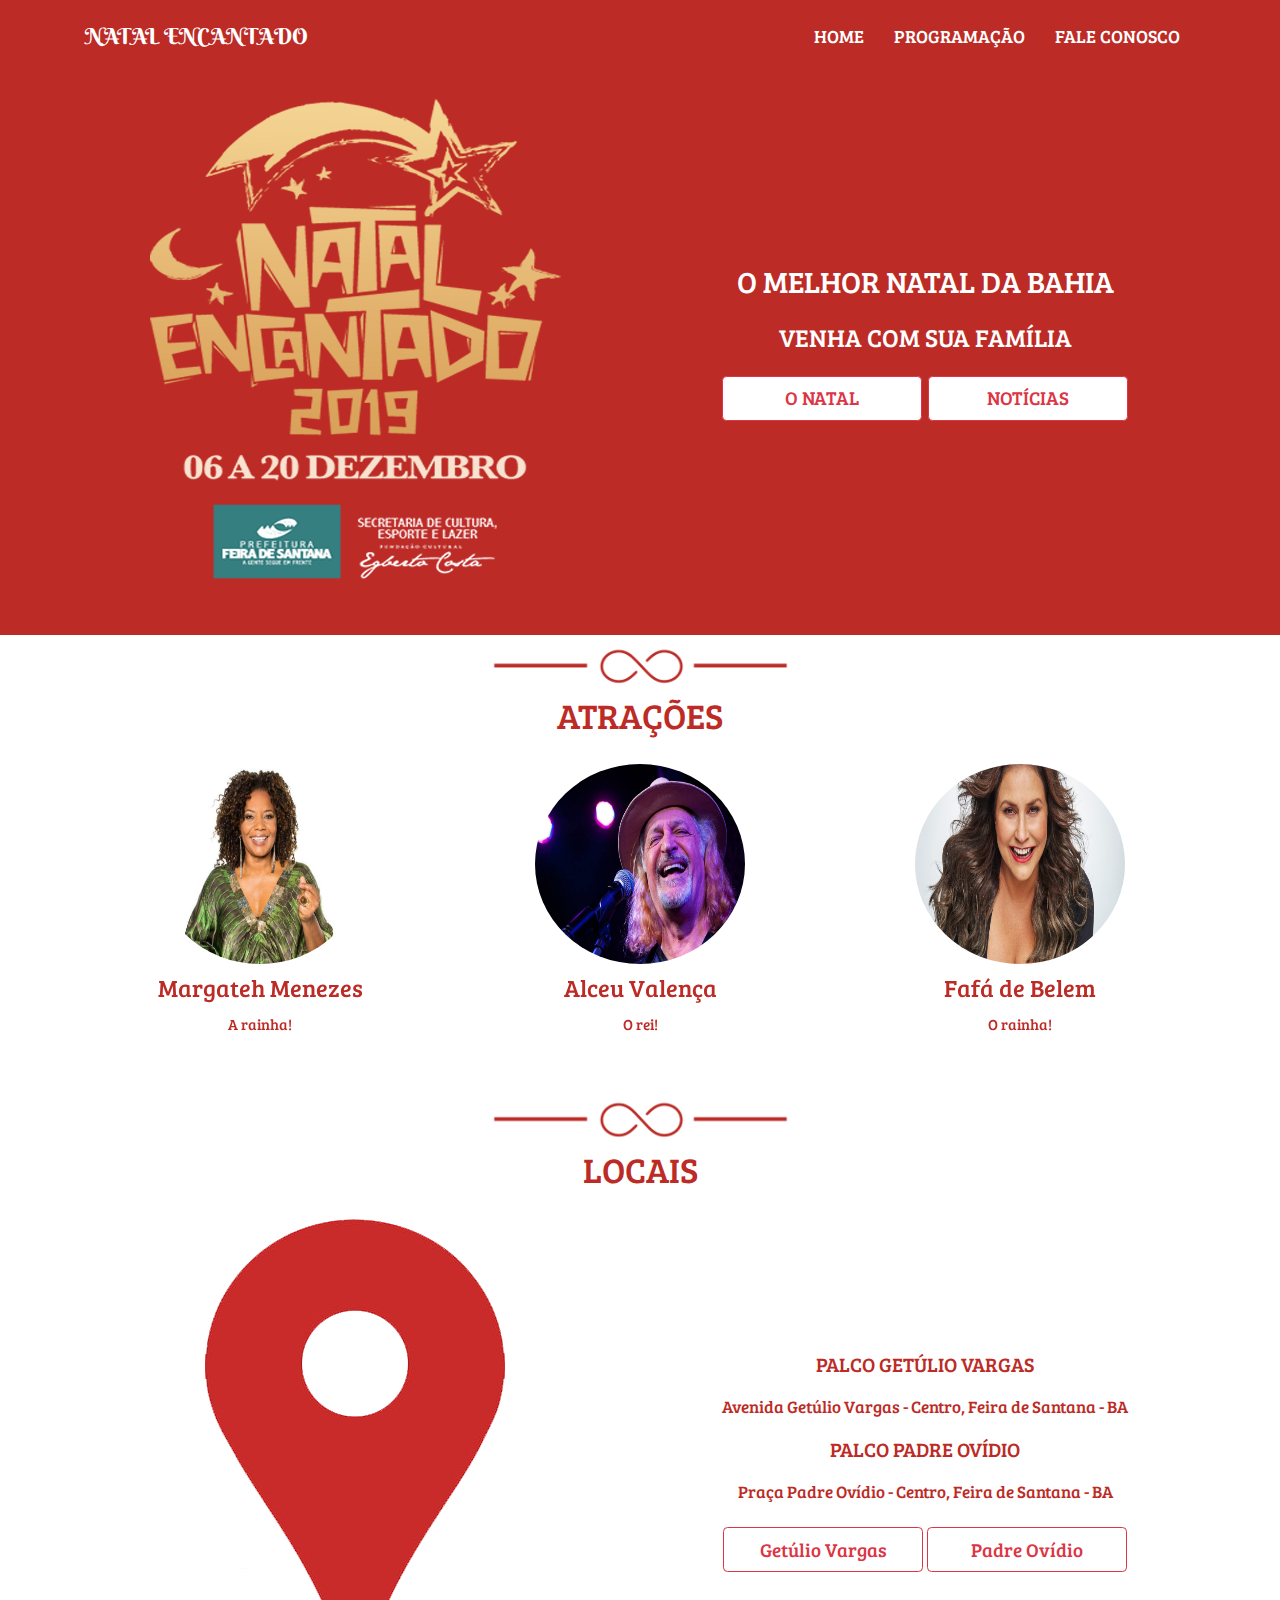
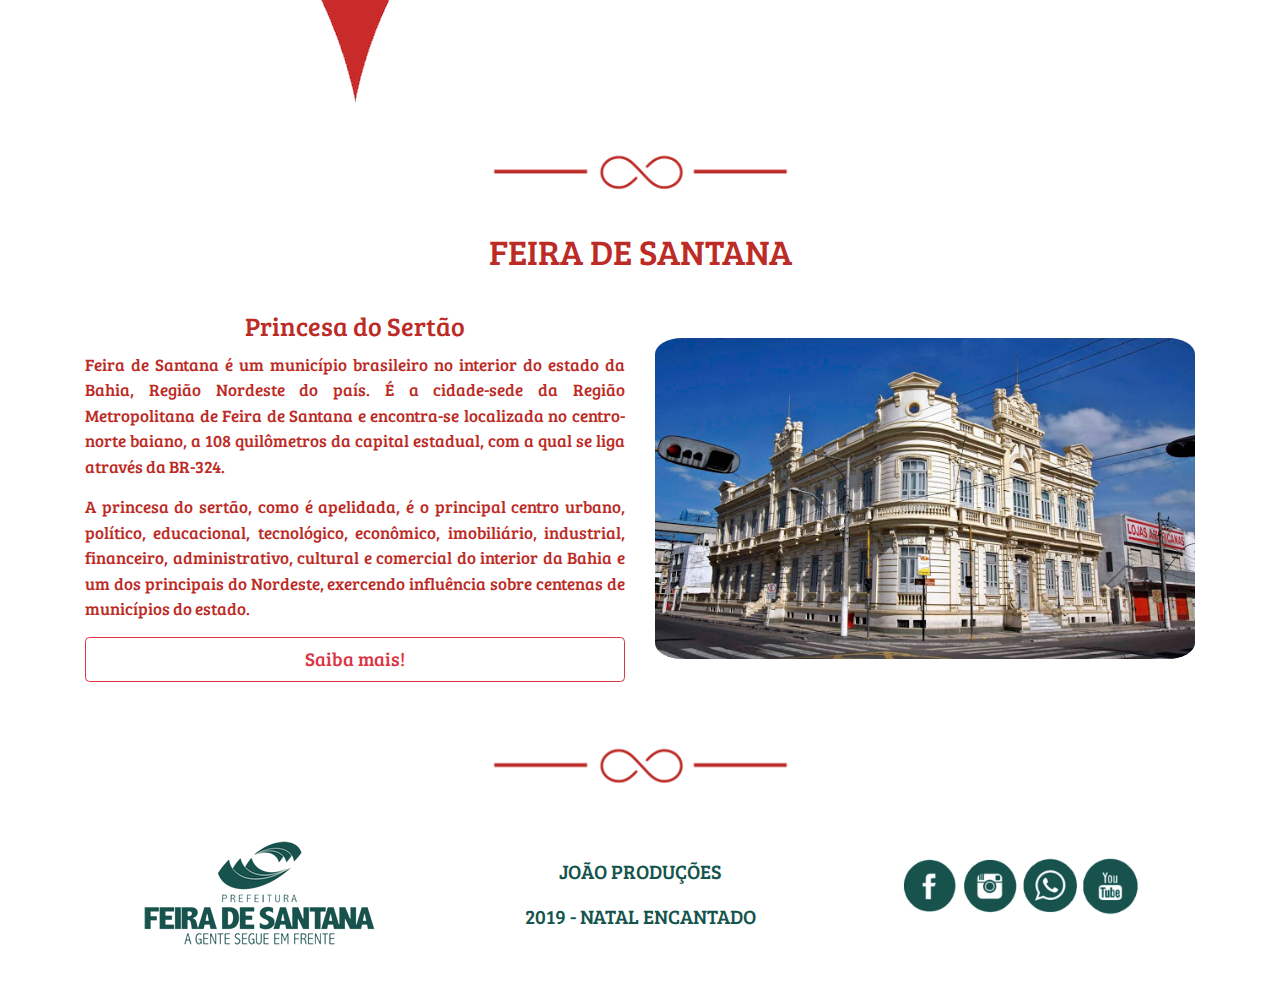
==== index.html @ 4d1ed33c "Add files via upload" ====
<!DOCTYPE html>
<html lang="pt-br">
  <head>
    <!-- Required meta tags -->
    <meta charset="utf-8">
    <meta name="viewport" content="width=device-width, initial-scale=1, shrink-to-fit=no">

    <!-- Bootstrap CSS -->
    <link rel="stylesheet" href="https://stackpath.bootstrapcdn.com/bootstrap/4.3.1/css/bootstrap.min.css" integrity="sha384-ggOyR0iXCbMQv3Xipma34MD+dH/1fQ784/j6cY/iJTQUOhcWr7x9JvoRxT2MZw1T" crossorigin="anonymous">

    <!-- CSS -->
    <link rel="stylesheet" href="estilo.css">

    <!-- ANIMAÇÃO W3 -->
    <link rel="stylesheet" href="w3.css">

    <!-- Berkshire Swash -->
    <link href="https://fonts.googleapis.com/css?family=Berkshire+Swash&display=swap" rel="stylesheet"> 

    <!-- Bree Serif -->
    <link href="https://fonts.googleapis.com/css?family=Bree+Serif&display=swap" rel="stylesheet"> 

    <!-- FONTE Open Sans Condensed -->
    <link href="https://fonts.googleapis.com/css?family=Open+Sans+Condensed:300&display=swap" rel="stylesheet"> 


    <title>NATAL ENCANTADO</title>
  </head>

  <body>
    <!-- INÍCIO SEÇÃO NAVBAR -->
    <div class="mt-5">
        <nav class="navbar navbar-expand-lg navbar-dark fixed-top color_back_nav">
          <div class="container">
              <a class="navbar-brand w3-animate-left titulo_nav" href="index.html">NATAL ENCANTADO</a>
              
              <!-- ÍCONE DO NAVBAR -->
              <button class="navbar-toggler" type="button" data-toggle="collapse" data-target="#navbarNav" aria-controls="navbarNav" aria-expanded="false" aria-label="Alterna navegação">
                <span class="navbar-toggler-icon"></span>
              </button>
              <!-- ÍCONE DO NAVBAR -->

              <!-- OPÇÕES NAVBAR -->
              <div class="collapse navbar-collapse w3-animate-right opcoes_nav" id="navbarNav">
                <ul class="navbar-nav ml-auto">
                  
                    <li class="nav-item">
                      <a class="nav-link p-3" href="index.html">HOME</a>
                    </li>
                    <li class="nav-item">
                      <a class="nav-link p-3" href="programacao.html">PROGRAMAÇÃO</a>
                    </li>
                    <li class="nav-item">
                      <a class="nav-link p-3" href="faleconosco.html">FALE CONOSCO</a>
                    </li>

                </ul>
              </div>
              <!-- OPÇÕES NAVBAR -->
            </div>
        </nav>
    </div>
    <!-- FIM SEÇÃO NAVBAR -->

    
    <!-- INÍCIO PRIMEIRA SEÇÃO DE CONTEÚDO -->  
    <!-- CONTÉM A IMAGEM DO NATAL ENCANTADO E OS BOTÕES "O NATAL" E "NOTÍCIAS"--> 
    <div class="conteudo pt-5 pb-5">
      <div class="container">
	      <div class="row">
	        <div class="col-sm-6">
	          <img class = "img-fluid w3-animate-bottom capa" src="midia/capa_1.png">
	        </div>

	        <div class="col-sm-6 w3-animate-top txt_capa_1 align-self-center">
	        	<p class="txt_capa_1"> O MELHOR NATAL DA BAHIA</p>
	        	<p class="txt_capa_2"> VENHA COM SUA FAMÍLIA</p>

            <!-- BOTÃO "O NATAL" -->
	        	<button type="button" class="btn btn-outline-danger btn-lg" data-toggle="modal" data-target="#onatal">O NATAL</button>

            <!-- Modal O NATAL-->
            <div class="modal fade" id="onatal" tabindex="-1" role="dialog" aria-labelledby="exampleModalLongTitle" aria-hidden="true">
              <div class="modal-dialog" role="document">
                <div class="modal-content">
                  <div class="modal-header">
                    <h5 class="modal-title" id="exampleModalLongTitle">Modal title</h5>
                    <button type="button" class="close" data-dismiss="modal" aria-label="Close">
                      <span aria-hidden="true">&times;</span>
                    </button>
                  </div>
                  <div class="modal-body">
                    <h3>O NATAL</h3>
                    <p class="text-justify">
                      Natal ou Dia de Natal é um feriado e festival religioso cristão comemorado anualmente em 25 de dezembro (nos países eslavos e ortodoxos, cujos calendários eram baseados no calendário juliano, o Natal é comemorado no dia 7 de janeiro). A data é o centro das festas de fim de ano e da temporada de férias, sendo, no cristianismo, o marco inicial do Ciclo do Natal, que dura doze dias.
                    </p>
                    <p class="text-justify">
                      Originalmente destinada a celebrar o nascimento anual do Deus Sol no solstício de inverno (natalis invicti Solis), a festividade foi ressignificada pela Igreja Católica no século III para estimular a conversão dos povos pagãos sob o domínio do Império Romano e então passou a comemorar o nascimento de Jesus de Nazaré.                     
                    </p>   
                    <p class="text-justify">
                      Venha Vivenciar o Natal Encantado 2019. Você está convidado.
                      Feira de Santana, uma cidade cheia de encantos neste natal.
                    </p>
                  </div>
                  <div class="modal-footer">                   
                    <button type="button" class="btn btn-outline-danger" data-dismiss="modal">SAIR</button>
                  </div>
                </div>
              </div>
            </div>
            <!-- Modal O NATAL-->

            <!-- BOTÃO "NOTÍCIAS" -->
	        	<button type="button" class="btn btn-outline-danger btn-lg" data-toggle="modal" data-target="#noticias">NOTÍCIAS</button>

            <!-- Modal Notícias-->
            <div class="modal fade" id="noticias" tabindex="-1" role="dialog" aria-labelledby="exampleModalLongTitle" aria-hidden="true">
              <div class="modal-dialog" role="document">
                <div class="modal-content">
                  <div class="modal-header">
                    <h5 class="modal-title" id="exampleModalLongTitle">Modal title</h5>
                    <button type="button" class="close" data-dismiss="modal" aria-label="Close">
                      <span aria-hidden="true">&times;</span>
                    </button>
                  </div>
                  <div class="modal-body">
                    <h3>Notícias</h3>
                    <p class="text-justify">
                      <!-- ÁREA DO SITE A SER CONSTRUIDA --> 
                      Em breve!
                      <!-- ÁREA DO SITE A SER CONSTRUIDA --> 
                    </p>                    
                  </div>
                  <div class="modal-footer">                   
                    <button type="button" class="btn btn-outline-danger" data-dismiss="modal">SAIR</button>
                  </div>
                </div>
              </div>
            </div>
            <!-- Modal Notícias-->

	        </div>
	      </div>
  	  </div>
    </div>
    <!-- CONTÉM A IMAGEM DO NATAL ENCANTADO E OS BOTÕES "O NATAL" E "NOTÍCIAS"--> 
    <!-- FIM PRIMEIRA SEÇÃO DE CONTEÚDO -->  
    

    <!-- INÍCIO SEÇÃO DOS ARTISTAS -->
    <!-- CONTÉM UM CAROUSEL COM ARTISTAS -->
    <div class="conteudo_2 pt-2 pb-5">
        <div class="container">
          <div align="center">
            <img class = "img-fluid" src="midia/infinito_1.png" width="300">
            <br>
            <label class="pb-3">ATRAÇÕES</label>
            <div id="carouselExampleControls" class="carousel slide" data-ride="carousel">
              <div class="carousel-inner">
                <div class="carousel-item active">
                   <div class="row descricao">

                        <div class="col-sm-4">

                          <img src="midia/margareth.jpg"  class="imagens">
                          <h3>Margateh Menezes</h3>
                          <p>A rainha!</p>
                          

                        </div>

                        <div class="col-sm-4">

                          <img src="midia/alceu.jpg"  class="imagens">
                          <h3>Alceu Valença</h3>
                          <p>O rei!</p>
                          

                        </div>

                        <div class="col-sm-4">
                          
                          <img src="midia/fafa.jpg"  class="imagens">
                          <h3>Fafá de Belem</h3>
                          <p>O rainha!</p>
                          

                        </div>

                        

                    </div>
                  </div>
                <div class="carousel-item">
                  <div class="row">

                      <div class="col-sm-4">

                        <img src="midia/jau.jpg"  class="imagens">
                        <h3>Jau</h3>
                        <p>O rei!</p>
                        

                      </div>

                      <div class="col-sm-4">

                        <img src="midia/maryzelia.jpg"  class="imagens">
                        <h3>Maryzélia</h3>
                        <p>A rainha!</p>
                        

                      </div>

                      <div class="col-sm-4">

                        <img src="midia/armadinho.jpg"  class="imagens">
                        <h3>Armandinho</h3>
                        <p>O rei!</p>
                        

                      </div>
                      
                  </div>
                </div>
                             
            </div>
          </div>
        </div>
      </div>
     
    </div>
    <!-- CONTÉM UM CAROUSEL COM ARTISTAS -->
    <!-- FIM SEÇÃO DOS ARTISTAS -->

    <!-- INÍCIO SEÇÃO "LOCAIS" -->
    <div class="conteudo_3">
      <div align="center">
        <img class = "img-fluid" src="midia/infinito_1.png" width="300">
        <br>
        <label class="pb-3">LOCAIS</label>
        <div class="container">          
          
          <div class="row">
            <div class="col-sm-6">
              <img class = "img-fluid" src="midia/localizacao.png"> 
            </div>

            
            <div class="col-sm-6 align-self-center localizacao">
              <p> PALCO GETÚLIO VARGAS</p>
              <p style="font-size: 17px">Avenida Getúlio Vargas - Centro, Feira de Santana - BA</p>
              <p> PALCO PADRE OVÍDIO</p>
              <p style="font-size: 17px">Praça Padre Ovídio - Centro, Feira de Santana - BA</p>
              <a target="_blank" href="https://www.google.com.br/maps/place/Av.+Get%C3%BAlio+Vargas,+Feira+de+Santana+-+BA,+44135-000/@-12.2557838,-38.9464868,17z/data=!3m1!4b1!4m5!3m4!1s0x714377a30fff223:0xe00eea68242810f2!8m2!3d-12.2559225!4d-38.9442976"><button type="button" class="btn btn-outline-danger btn-lg mt-2 btn_locais">Getúlio Vargas</button></a>   
              <a target="_blank" href="https://www.google.com.br/maps/place/Pra%C3%A7a+Padre+Ov%C3%ADdio+-+Centro,+Feira+de+Santana+-+BA,+40301-110/@-12.2589666,-38.9707864,17z/data=!3m1!4b1!4m5!3m4!1s0x7143794b94ad2c5:0x57286c54ca590ed0!8m2!3d-12.2589666!4d-38.9685977"><button type="button" class="btn btn-outline-danger btn-lg mt-2 btn_locais">Padre Ovídio</button></a>                 
            </div>
            
            
          </div>
        </div>
        <img class = "img-fluid pt-5 pb-2" src="midia/infinito_1.png" width="300">
      </div>  
    </div>
    <!-- FIM SEÇÃO "LOCAIS" -->

    <!-- INÍCIO DA DESCRIÇÃO DA CIDADE -->
    <div class="conteudo_4">
      <div align="center">
        <br>
        <label class="pb-3">FEIRA DE SANTANA</label>
        <div class="container">          
            <div class="row">     
              <div class="col-sm-6 localizacao">
                <h1 style="font-size: 26px">Princesa do Sertão</h1>
                <div class="historia_feira ">
                  <p class="text-justify">
                      Feira de Santana é um município brasileiro no interior do estado da Bahia, Região Nordeste do país. É a cidade-sede da Região Metropolitana de Feira de Santana e encontra-se localizada no centro-norte baiano, a 108 quilômetros da capital estadual, com a qual se liga através da BR-324. 

                  </p>

                  <p class="text-justify"> 
                      A princesa do sertão, como é apelidada, é o principal centro urbano, político, educacional, tecnológico, econômico, imobiliário, industrial, financeiro, administrativo, cultural e comercial do interior da Bahia e um dos principais do Nordeste, exercendo influência sobre centenas de municípios do estado.
                  </p>

                   <a target="_blank" href="http://www.feiradesantana.ba.gov.br/"><button type="button" class="btn btn-outline-danger btn-lg btn_saiba_mais mb-3">Saiba mais!</button></a>   
                    
                </div>              
              </div>

              
              <div class="col-sm-6 align-self-center">
                  <img class = "img-fluid prefeitura" src="midia/prefeitura.jpg"> 
              </div>
              
              
          </div>
        </div>
        <img class = "img-fluid pt-5 pb-2" src="midia/infinito_1.png" width="300">
      </div>  
    </div>
    <!-- FIM DA DESCRIÇÃO DA CIDADE -->
    
    <!-- INÍCIO DO RODAPÉ -->
    <footer>
      <div class="container">
        <div class="row pb-5 pt-5">

          <div class="col-sm-4">
              <img id = "img_rodape" class = "img-fluid" src="midia/logo_prefeitura.png">
          </div> 

          <div id = "txt_rodape" class="col-sm-4 pt-3">
              <p>JOÃO PRODUÇÕES</p>
              <p>2019 - NATAL ENCANTADO</p>
          </div> 

          <!-- NÃO POSSUEM LINK, POIS O NATAL ENCANTADO NÃO POSSUI REDES SOCIAIS --> 
          <div class="redes_sociais_icones col-sm-4 pt-3 d-flex justify-content-center">
            <a href="#"><img class = "img-fluid" src="midia/redes_sociais/facebook.png" ></a>  
            <a href="#"><img class = "img-fluid" src="midia/redes_sociais/instagram.png" ></a>
            <a href="#"><img class = "img-fluid" src="midia/redes_sociais/whatsapp.png" ></a>
            <a href="#"><img class = "img-fluid" src="midia/redes_sociais/youtube.png" ></a>
          </div>
          <!-- NÃO POSSUEM LINK, POIS O NATAL ENCANTADO NÃO POSSUI REDES SOCIAIS --> 

        </div>
      </div>
    </footer>
    <!-- FIM DO RODAPÉ -->

    <!-- Optional JavaScript -->
    <!-- jQuery first, then Popper.js, then Bootstrap JS -->
    <script src="https://code.jquery.com/jquery-3.3.1.slim.min.js" integrity="sha384-q8i/X+965DzO0rT7abK41JStQIAqVgRVzpbzo5smXKp4YfRvH+8abtTE1Pi6jizo" crossorigin="anonymous"></script>
    <script src="https://cdnjs.cloudflare.com/ajax/libs/popper.js/1.14.7/umd/popper.min.js" integrity="sha384-UO2eT0CpHqdSJQ6hJty5KVphtPhzWj9WO1clHTMGa3JDZwrnQq4sF86dIHNDz0W1" crossorigin="anonymous"></script>
    <script src="https://stackpath.bootstrapcdn.com/bootstrap/4.3.1/js/bootstrap.min.js" integrity="sha384-JjSmVgyd0p3pXB1rRibZUAYoIIy6OrQ6VrjIEaFf/nJGzIxFDsf4x0xIM+B07jRM" crossorigin="anonymous"></script>
  </body>
</html>
---- estilo.css ----
/* CSS */

/* TAG */
body{
	background-color: #bc2b26;
}
footer{
	width: 100%;
	background-color: #FFF;
}
h1{
	font-family: "Bree Serif",sans-serif !important;
	text-align: center;
	color: #bc2b26;
}
p{
	font-family: "Bree Serif",sans-serif !important;
	text-align: center;
	color: #bc2b26;
}
h3{
	font-family: "Bree Serif",sans-serif !important;
	text-align: center;
	color: #bc2b26;
}
label{
	font-family: "Bree Serif",sans-serif !important;
	text-align: center;
	color: #bc2b26;
	font-size: 35px;
}

/* ID */
#txt_rodape p{
	font-size: 20px;
	font-family: 'Bree Serif', serif;
	color: #15544c;
	text-align: center;
}
#img_rodape{
	display: block;
	margin-left: auto;
	margin-right: auto;
}


/* CLASS */
.titulo_nav{
	font-family: 'Berkshire Swash', cursive;
	color: #FFF !important;
	font-size: 22px;
}
.opcoes_nav{
	font-family: 'Bree Serif', serif;
	font-size: 18px;
	
}
.navbar-nav li a{
	color: #FFF !important;
}
.navbar-nav li a:hover{
	/*color: #15544c !important;*/
	animation:opac 0.5s;
	/*transition: 0.8s;*/
}

@keyframes opac{from{opacity:0} to{opacity:1}}

.bg-branco{
	background-color: #FFF;
}
.redes_sociais_icones img{
	width: 60px !important;
	height: 60px !important;
}
.redes_sociais_icones img:hover{
	width: 70px !important;
	height: 70px !important;
	animation: w3-spin 2s infinite linear
}

@keyframes w3-spin{0%{transform:rotate(0deg)}100%{transform:rotate(359deg)}}

.capa{
	display: block;
	margin-left: auto;
	margin-right: auto;
}

.txt_capa_1{
	font-size: 30px;
	color: #FFF;
	font-family: 'Bree Serif', serif;
	text-align: center;

}

.txt_capa_2{
	font-size: 25px;
	color: #FFF;
	font-family: 'Bree Serif', serif;
	text-align: center;

}
.btn-outline-danger{
	background-color: #FFF;
}
.conteudo_2{
	background-color: #FFF;
	width: 100%;

}
.conteudo_3{
	background-color: #FFF;
	width: 100%;
}
.conteudo_4{
	background-color: #FFF;
	width: 100%;
}
.imagens{
	width: 210px;
	height: 200px;
	border-radius: 50% !important;
	text-align: center;	
}
.localizacao{
	color: #bc2b26;
	font-size: 20px;
	font-family: 'Bree Serif', serif;
	text-align: center;
}
.btn_locais{
	width: 200px !important;
}

.btn-outline-danger{
	width: 200px !important;
}
.btn_saiba_mais{
	width: 100% !important;
}

.prefeitura{
	border-radius: 5% !important;
}
.historia_feira{
	font-size: 17px;
	

}
.btn_enviar{
	width: 100% !important;
}
.color_back_nav{
	background-color: #bc2b26;
}
.conteudo_form{
	background-color: #FFF;
	width: 100%;
}
.modal-body{
	font-size: 16px;

}
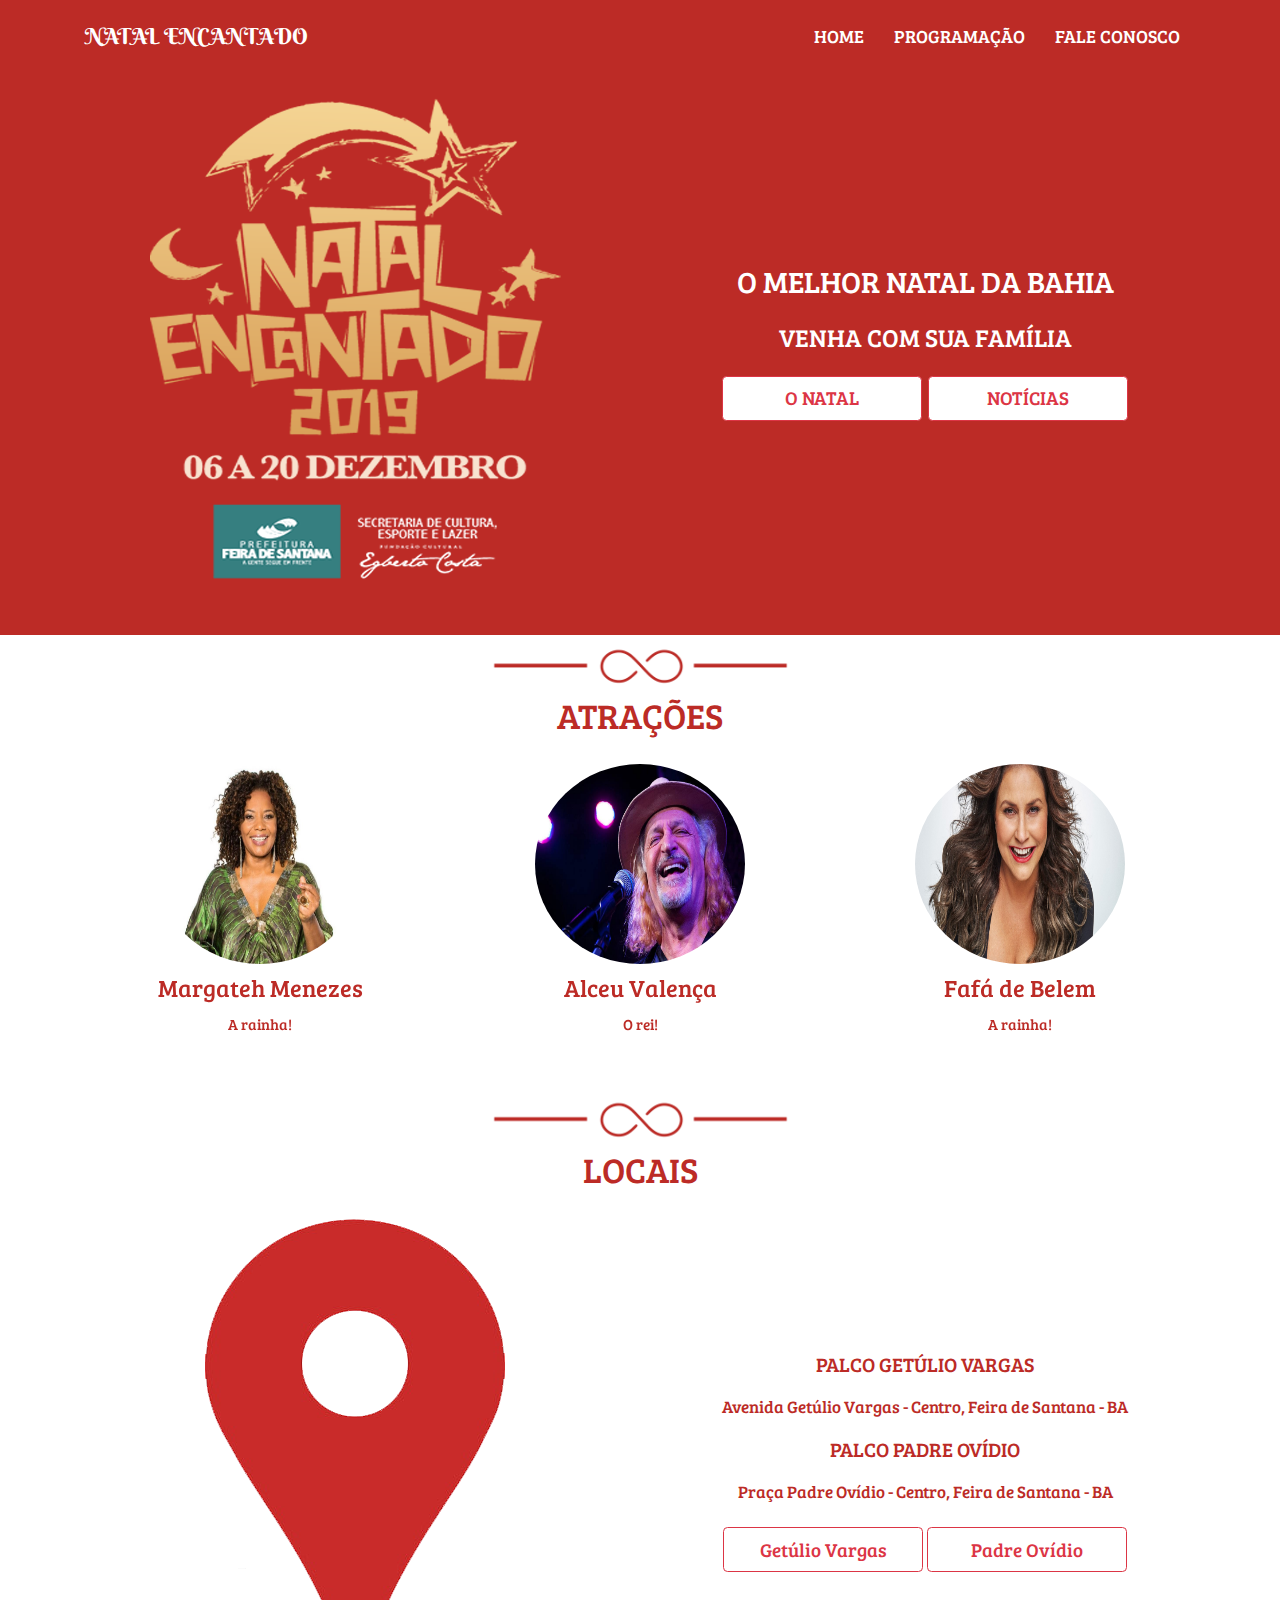
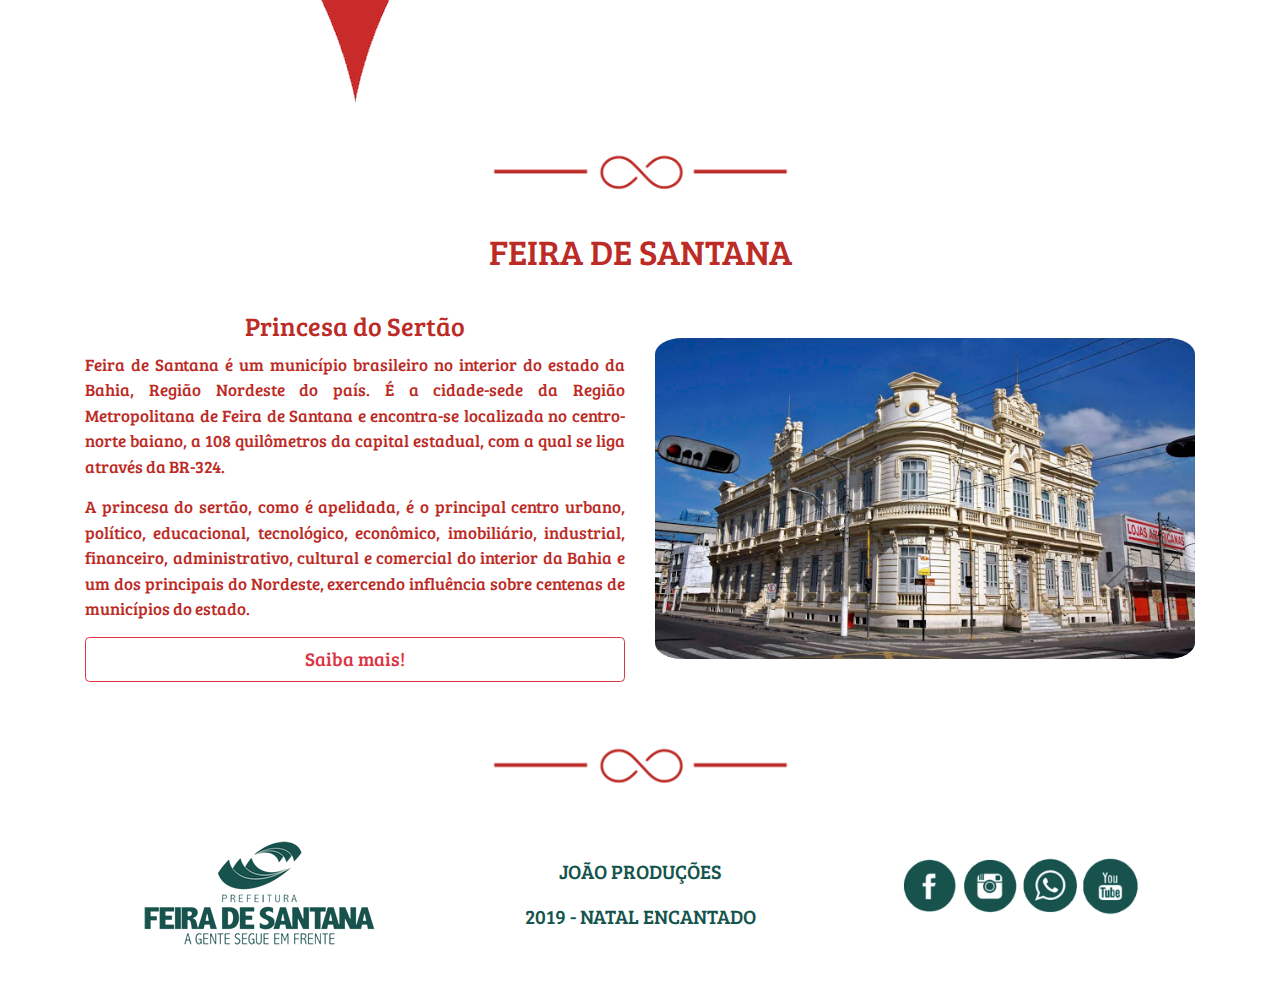
==== commit d27c632f: "Corrigindo texto dos artistas" ====
--- a/index.html
+++ b/index.html
@@ -182,7 +182,7 @@
                           
                           <img src="midia/fafa.jpg"  class="imagens">
                           <h3>Fafá de Belem</h3>
-                          <p>O rainha!</p>
+                          <p>A rainha!</p>
                           
 
                         </div>
